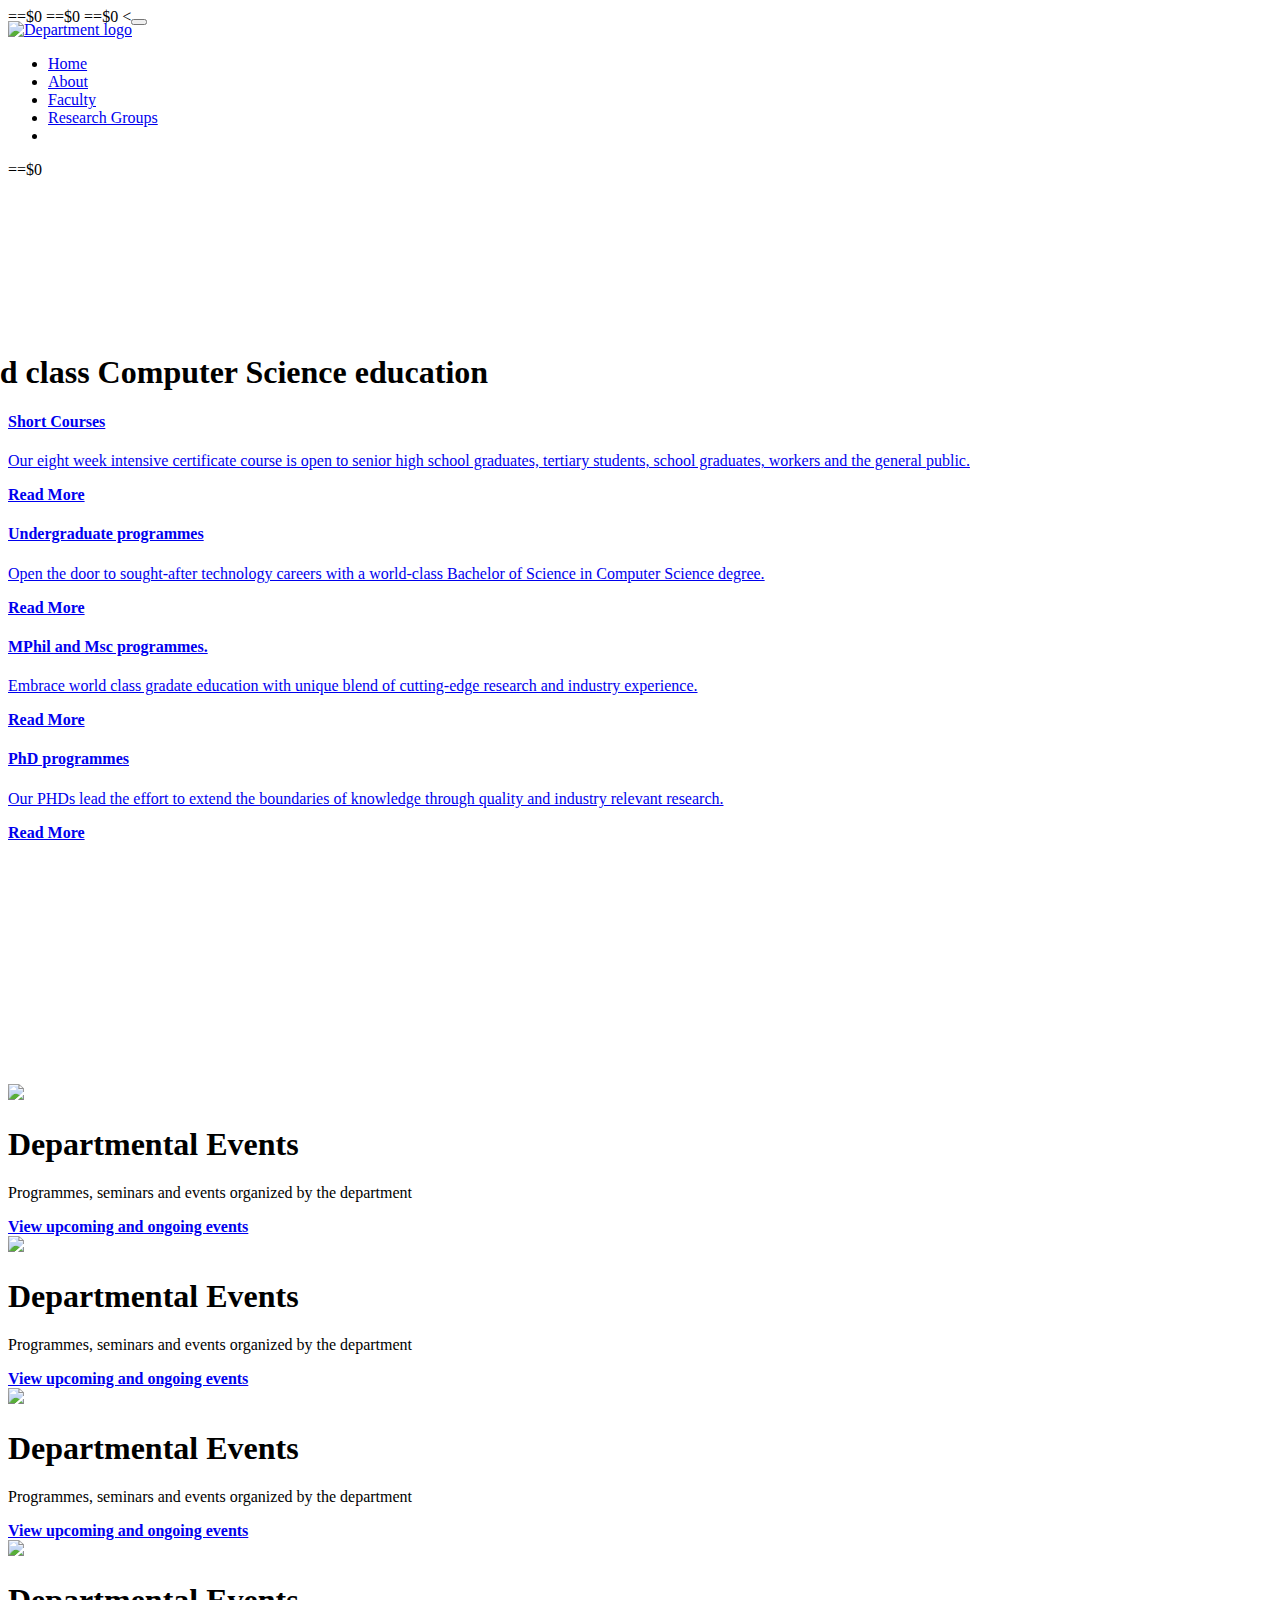
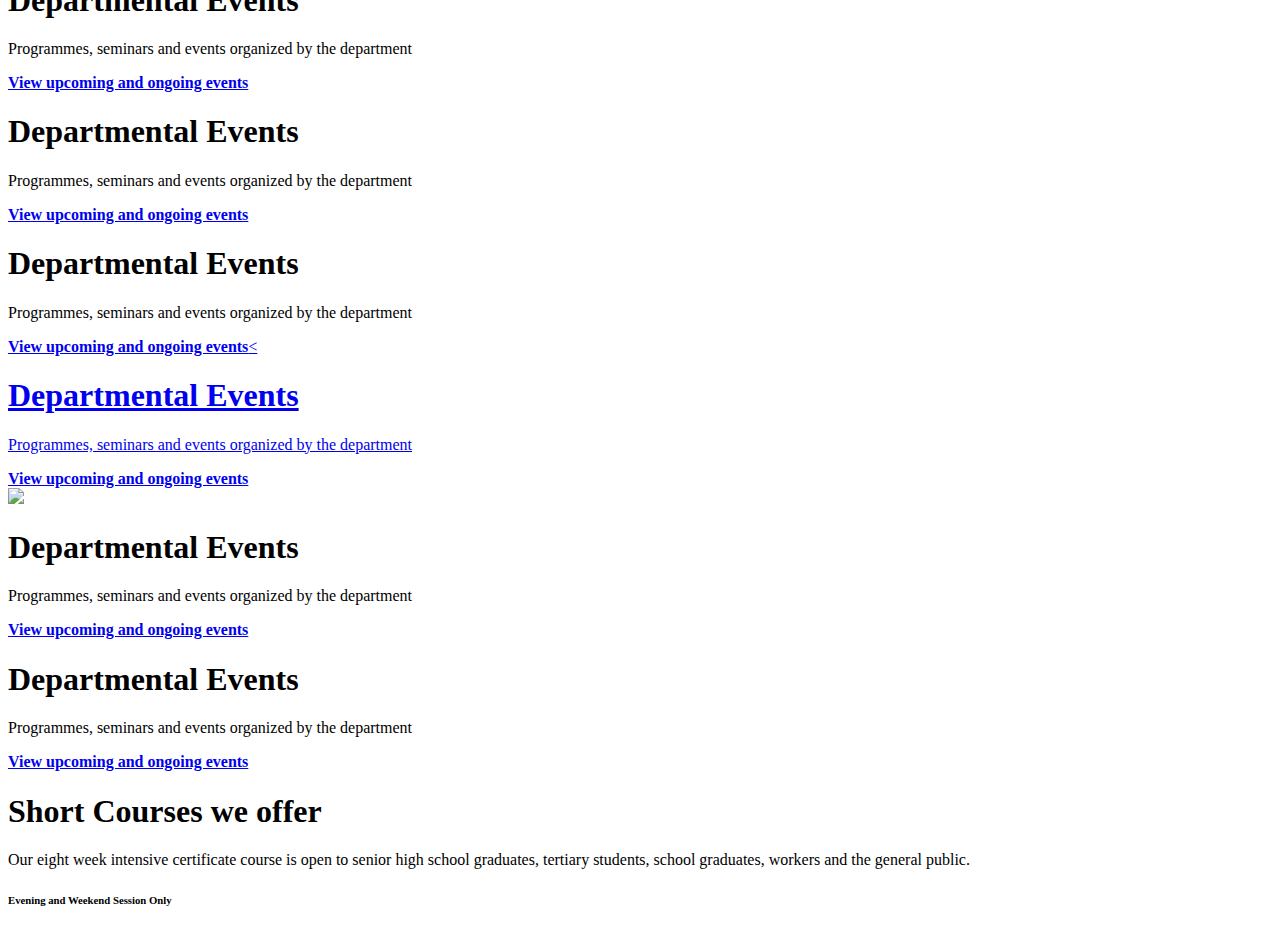
==== index.html @ b1f490f4 "First Commit" ====
<!DOCTYPE html>
<html lang="en">
<head>
 <!-- Mobile Speicif Meta -->
 <meta name="viewport" content="width=device-width, initial-scale=1, shrink-to-fit=no">
    <!--Fvicon -->
    <link rel="shortcut icon" href="img/fav.png"">==$0
    <!-- Meta Description -->
    <meta name="description" content="Department of Computer Science, University of Ghana Legon">
    <!-- Meta Keyword -->
    <meta name="keywords" content="Department of Computer Science, University of Ghana Legon">
    <!-- Meta Character Set -->
    <meta charset="UTF-8">
    <!-- Site Title -->
    <title>Department of Computer Science</title>
    <! rel="shortcut icon" href="/img/fav.png" type="image/vnd.microsoft.icon">==$0
    <link href="https://fonts.googleapis.com/css?family=Poppins:100,200,400,300,500,600,700" rel="stylesheet">
<!--CSS
=============================================-->
<link rel="stylesheet" href="css/linearicons.css">
<link rel="stylesheet" href="css/font-awesome.min.css">
<link rel="stylesheet" href="css/bootstrap.css">
<link rel="stylesheet" href="css/magnific-popup.css">
<link rel="stylesheet" href="css/nice-select.css">
<link rel="stylesheet" href="css/animate.min.css">
<link rel="stylesheet" href="css/owl.carousel.css">
<link rel="stylesheet" href="css/jquery-ui.css">
<link rel="stylesheet" href="css/main.css">
<script type="text/javascript" charset="UTF-8" src="https://maps.googleapis.com/maps-api-v3/api/js/55/1/intl/en_gb/common.js"></script>
<script type="text/javascript" charset="UTF-8" src="https://maps.googleapis.com/maps-api-v3/api/js/55/1/intl/en_gb/util.js"></script>==$0
<script type="text/javascript" charset="UTF-8" src="https://maps.googleapis.com/maps-api-v3/api/js/55/1/intl/en_gb/map.js"></script>
</head>
<body>
    <<button type="button" id="mobile-nav-toggle">
        <i class="lnr lnr-menu">
        </i></button>
        <header id="header" class="">
            <div class="header-top">
                <div class="container">
                    <div class="row text-center">
                    </div></div></div><div class="container main-menu" style="margin-top:-35px"><div class="row align-items-center justify-content-between d-flex" style="margin-top: 30px"><div id="logo"><a href="/"><img src="img/comScience_logo.png" alt="Department logo" title="" style="width:250px"></a></div><nav id="nav-menu-container"><ul class="nav-menu sf-js-enabled sf-arrows" style="touch-action: pan-y;"><li><a href="/">Home</a></li><li><a href="/about">About</a></li><li><a href="/faculty">Faculty</a></li><li><a href="/research-labs">Research Groups</a></li><li></li></ul></nav><!-- #nav-menu-container--></div></div></header>
<!-- #header -->
                    <!-- start banner Area -->
                    <section class="banner-area relative" id="home">==$0
             <div class="overlay overlay-bg"><div class="video-container"></div><video autoplay="false" muted="" loop="" id="" width="100%" height="67%" style="object-fit:cover" poster="/img/index-poster.jpg"><source src="video-bg.mp4" type="video/mp4">			Your browser does not support HTML5 video.</video></div>
             <div class="container"><div class="row fullscreen d-flex align-items-center justify-content-between" style="height: 730px;"><div class="bg-video" id="bg-vids"></div><div class="banner-content col-lg-9 col-md-12" style="padding-top:-500px,padding-bottom:80px;margin-left:-300px "><h1 class="text-uppercase">Your gateway to world class Computer Science education</h1></div><section class="feature-area"><div class="container"><div class="row"><div class="col-lg-3"><a class="single-feature" href="/short-courses"><div class="title" id="shrtcourses"><h4>Short Courses</h4></div><div class="desc-wrap"><p>Our eight week intensive certificate course is open to senior high school graduates, tertiary students, school graduates, workers and the general public.</p><b>Read More</b></div></a></div><div class="col-lg-3"><a class="single-feature" href="/undergraduate"><div class="title" id="undergrad"> <h4>Undergraduate programmes</h4></div><div class="desc-wrap"><p>Open the door to sought-after technology careers with a world-class Bachelor of Science in Computer Science degree.</p><b>Read More</b></div></a></div><div class="col-lg-3"><a class="single-feature" href="/masters"><div class="title" id="mphilandmsc"><h4>MPhil and Msc programmes.</h4></div><div class="desc-wrap"><p>Embrace world class gradate education with unique blend of cutting-edge research and industry experience.</p><b>Read More</b></div></a></div><div class="col-lg-3"><a class="single-feature" href="/doctrate"><div class="title" id="phd"><h4>PhD programmes</h4></div><div class="desc-wrap"><p>Our PHDs lead the effort to extend the boundaries of knowledge through quality and industry relevant research.</p><b>Read More</b></div></a></div></div></div></section><script src="/js/vendor/focus.js">            <!-- <p class="pt-10 pb-10" style="padding-top:100px; color:white;font-weight:bold;width: 300px;text-align: justify">Embrace the future through the study of cutting-edge technologies in Computer Science and Information Technology
</p>--></script></div></div>
</section>
<!-- End banner Area-->
<!-- Start Insight Area-->
<!--include partial/insight-area.pug-->
<!-- End Insight Area-->
<!-- Start upcoming-event Area-->
<section class="upcoming-event-area section-gap"><div class="upcoming-events-area"><div class="upcoming-events-container"><div class="events-image"><img src="img/gallery/PHOTO-2019-03-04-14-42-37.jpg"></div><div class="menu-content"><div class="title"><h1>Departmental Events</h1><p>Programmes, seminars and events organized by the department</p><a href="/events"><b>View upcoming and ongoing events</b></a></div></div></div></div></section>
<div class="upcoming-events-area"><div class="upcoming-events-container"><div class="events-image"><img src="img/gallery/PHOTO-2019-03-04-14-42-37.jpg"></div><div class="menu-content"><div class="title"><h1>Departmental Events</h1><p>Programmes, seminars and events organized by the department</p><a href="/events"><b>View upcoming and ongoing events</b></a></div></div></div></div>
<div class="upcoming-events-container"><div class="events-image"><img src="img/gallery/PHOTO-2019-03-04-14-42-37.jpg"></div><div class="menu-content"><div class="title"><h1>Departmental Events</h1><p>Programmes, seminars and events organized by the department</p><a href="/events"><b>View upcoming and ongoing events</b></a></div></div></div>
<div class="events-image"><img src="img/gallery/PHOTO-2019-03-04-14-42-37.jpg"></div>
<div class="menu-content"><div class="title"><h1>Departmental Events</h1><p>Programmes, seminars and events organized by the department</p><a href="/events"><b>View upcoming and ongoing events</b></a></div></div>
<div class="title"><h1>Departmental Events</h1><p>Programmes, seminars and events organized by the department</p><a href="/events"><b>View upcoming and ongoing events</b></a></div>
<h1>Departmental Events</h1>
<p>Programmes, seminars and events organized by the department</p>
<a href="/events"><b>View upcoming and ongoing events</b><
<div class="title"><h1>Departmental Events</h1><p>Programmes, seminars and events organized by the department</p><a href="/events"><b>View upcoming and ongoing events</b></a></div>
<section class="upcoming-event-area section-gap"><div class="upcoming-events-area"><div class="upcoming-events-container"><div class="events-image"><img src="img/gallery/PHOTO-2019-03-04-14-42-37.jpg"></div><div class="menu-content"><div class="title"><h1>Departmental Events</h1><p>Programmes, seminars and events organized by the department</p><a href="/events"><b>View upcoming and ongoing events</b></a></div></div></div></div><div class="title"><h1>Departmental Events</h1><p>Programmes, seminars and events organized by the department</p><a href="/events"><b>View upcoming and ongoing events</b></a></div></section>
<!-- Start Short-course Area-->
<section class="popular-course-area section-gap"><div class="container"><div class="row d-flex justify-content-center"><div class="menu-content pb-40 col-lg-8"><div class="title text-center"><h1 class="mb-10">Short Courses we offer</h1><p>Our eight week intensive certificate course is open to senior high school graduates, tertiary students, school graduates, workers and the general public.</p><h6>Evening and Weekend Session Only</h6></div></div></div></div></section>

</body>
</html>
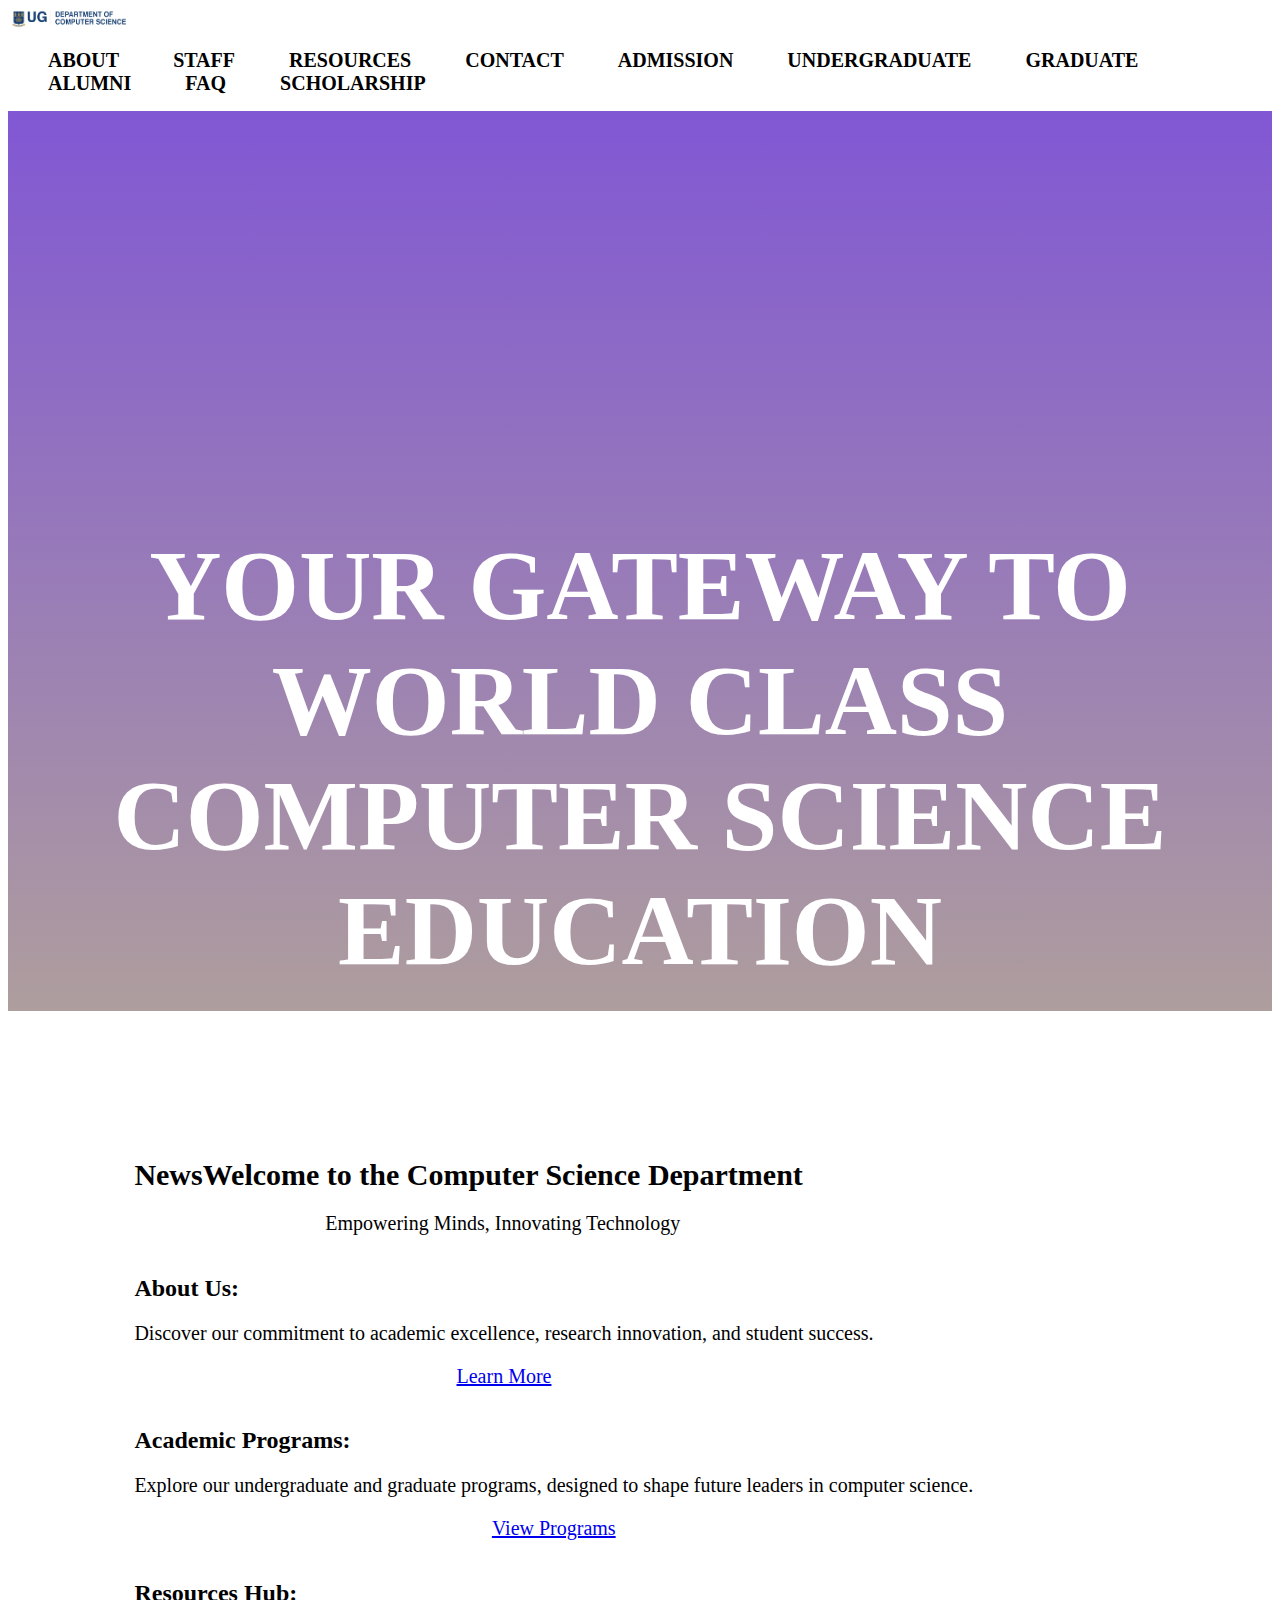
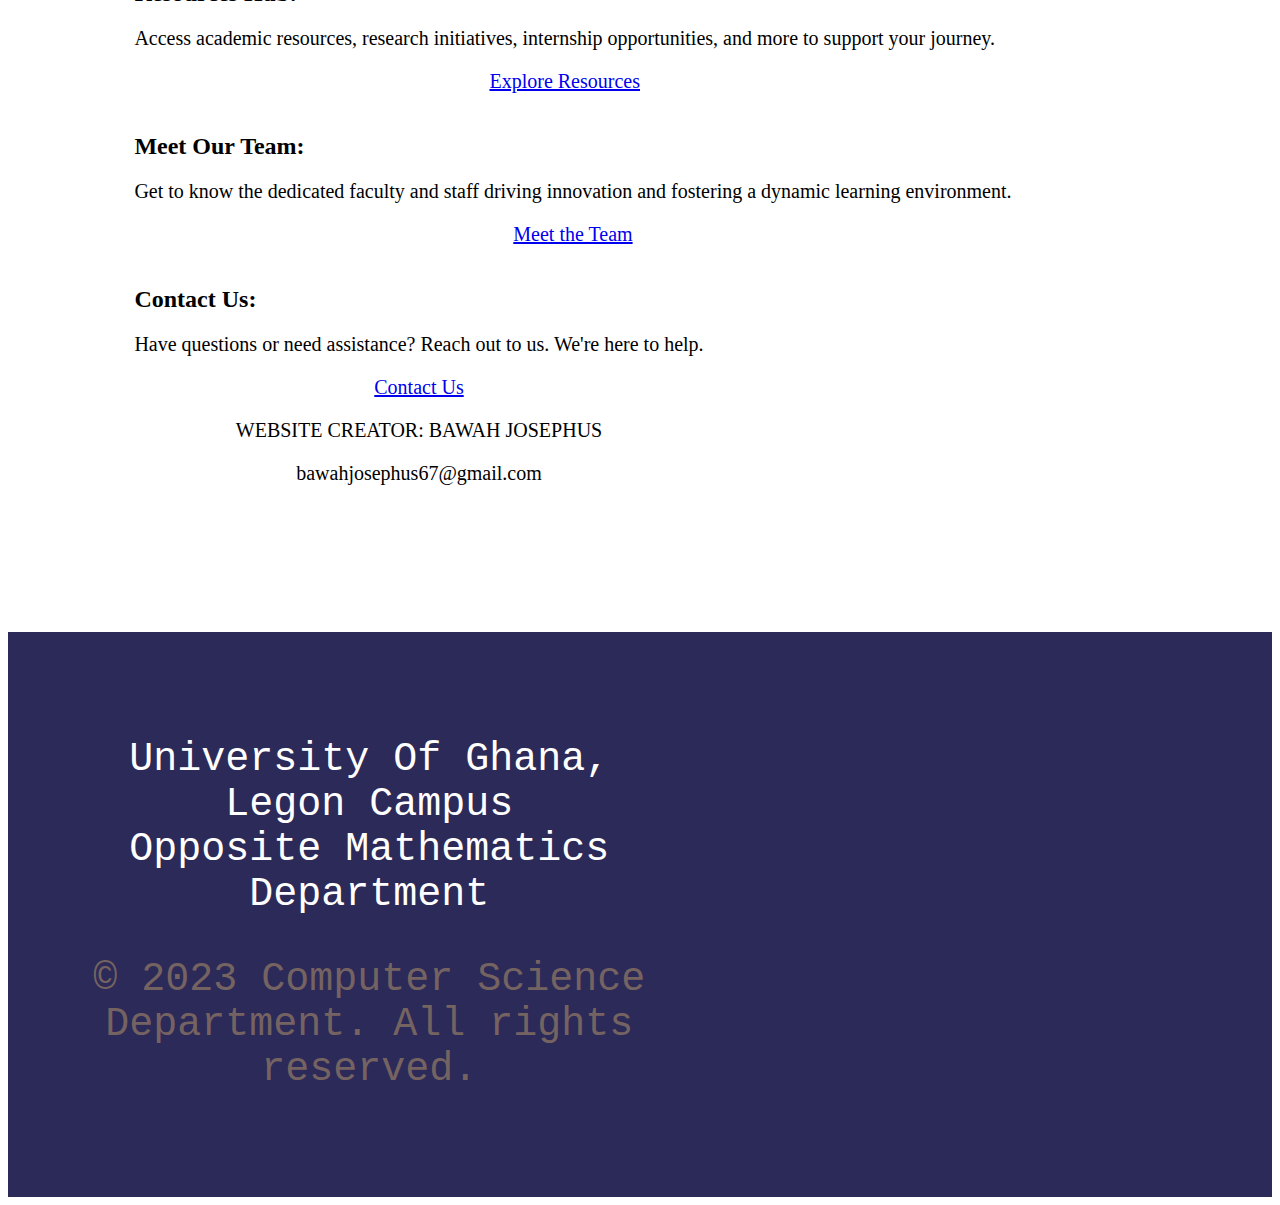
==== commit 78cd1d41: "second commit" ====
--- a/index.html
+++ b/index.html
@@ -1,69 +1,121 @@
 <!DOCTYPE html>
 <html lang="en">
-<head>
- <!-- Mobile Speicif Meta -->
- <meta name="viewport" content="width=device-width, initial-scale=1, shrink-to-fit=no">
-    <!--Fvicon -->
-    <link rel="shortcut icon" href="img/fav.png"">==$0
-    <!-- Meta Description -->
-    <meta name="description" content="Department of Computer Science, University of Ghana Legon">
-    <!-- Meta Keyword -->
-    <meta name="keywords" content="Department of Computer Science, University of Ghana Legon">
-    <!-- Meta Character Set -->
-    <meta charset="UTF-8">
-    <!-- Site Title -->
-    <title>Department of Computer Science</title>
-    <! rel="shortcut icon" href="/img/fav.png" type="image/vnd.microsoft.icon">==$0
-    <link href="https://fonts.googleapis.com/css?family=Poppins:100,200,400,300,500,600,700" rel="stylesheet">
-<!--CSS
-=============================================-->
-<link rel="stylesheet" href="css/linearicons.css">
-<link rel="stylesheet" href="css/font-awesome.min.css">
-<link rel="stylesheet" href="css/bootstrap.css">
-<link rel="stylesheet" href="css/magnific-popup.css">
-<link rel="stylesheet" href="css/nice-select.css">
-<link rel="stylesheet" href="css/animate.min.css">
-<link rel="stylesheet" href="css/owl.carousel.css">
-<link rel="stylesheet" href="css/jquery-ui.css">
-<link rel="stylesheet" href="css/main.css">
-<script type="text/javascript" charset="UTF-8" src="https://maps.googleapis.com/maps-api-v3/api/js/55/1/intl/en_gb/common.js"></script>
-<script type="text/javascript" charset="UTF-8" src="https://maps.googleapis.com/maps-api-v3/api/js/55/1/intl/en_gb/util.js"></script>==$0
-<script type="text/javascript" charset="UTF-8" src="https://maps.googleapis.com/maps-api-v3/api/js/55/1/intl/en_gb/map.js"></script>
-</head>
-<body>
-    <<button type="button" id="mobile-nav-toggle">
-        <i class="lnr lnr-menu">
-        </i></button>
-        <header id="header" class="">
-            <div class="header-top">
-                <div class="container">
-                    <div class="row text-center">
-                    </div></div></div><div class="container main-menu" style="margin-top:-35px"><div class="row align-items-center justify-content-between d-flex" style="margin-top: 30px"><div id="logo"><a href="/"><img src="img/comScience_logo.png" alt="Department logo" title="" style="width:250px"></a></div><nav id="nav-menu-container"><ul class="nav-menu sf-js-enabled sf-arrows" style="touch-action: pan-y;"><li><a href="/">Home</a></li><li><a href="/about">About</a></li><li><a href="/faculty">Faculty</a></li><li><a href="/research-labs">Research Groups</a></li><li></li></ul></nav><!-- #nav-menu-container--></div></div></header>
-<!-- #header -->
-                    <!-- start banner Area -->
-                    <section class="banner-area relative" id="home">==$0
-             <div class="overlay overlay-bg"><div class="video-container"></div><video autoplay="false" muted="" loop="" id="" width="100%" height="67%" style="object-fit:cover" poster="/img/index-poster.jpg"><source src="video-bg.mp4" type="video/mp4">			Your browser does not support HTML5 video.</video></div>
-             <div class="container"><div class="row fullscreen d-flex align-items-center justify-content-between" style="height: 730px;"><div class="bg-video" id="bg-vids"></div><div class="banner-content col-lg-9 col-md-12" style="padding-top:-500px,padding-bottom:80px;margin-left:-300px "><h1 class="text-uppercase">Your gateway to world class Computer Science education</h1></div><section class="feature-area"><div class="container"><div class="row"><div class="col-lg-3"><a class="single-feature" href="/short-courses"><div class="title" id="shrtcourses"><h4>Short Courses</h4></div><div class="desc-wrap"><p>Our eight week intensive certificate course is open to senior high school graduates, tertiary students, school graduates, workers and the general public.</p><b>Read More</b></div></a></div><div class="col-lg-3"><a class="single-feature" href="/undergraduate"><div class="title" id="undergrad"> <h4>Undergraduate programmes</h4></div><div class="desc-wrap"><p>Open the door to sought-after technology careers with a world-class Bachelor of Science in Computer Science degree.</p><b>Read More</b></div></a></div><div class="col-lg-3"><a class="single-feature" href="/masters"><div class="title" id="mphilandmsc"><h4>MPhil and Msc programmes.</h4></div><div class="desc-wrap"><p>Embrace world class gradate education with unique blend of cutting-edge research and industry experience.</p><b>Read More</b></div></a></div><div class="col-lg-3"><a class="single-feature" href="/doctrate"><div class="title" id="phd"><h4>PhD programmes</h4></div><div class="desc-wrap"><p>Our PHDs lead the effort to extend the boundaries of knowledge through quality and industry relevant research.</p><b>Read More</b></div></a></div></div></div></section><script src="/js/vendor/focus.js">            <!-- <p class="pt-10 pb-10" style="padding-top:100px; color:white;font-weight:bold;width: 300px;text-align: justify">Embrace the future through the study of cutting-edge technologies in Computer Science and Information Technology
-</p>--></script></div></div>
-</section>
-<!-- End banner Area-->
-<!-- Start Insight Area-->
-<!--include partial/insight-area.pug-->
-<!-- End Insight Area-->
-<!-- Start upcoming-event Area-->
-<section class="upcoming-event-area section-gap"><div class="upcoming-events-area"><div class="upcoming-events-container"><div class="events-image"><img src="img/gallery/PHOTO-2019-03-04-14-42-37.jpg"></div><div class="menu-content"><div class="title"><h1>Departmental Events</h1><p>Programmes, seminars and events organized by the department</p><a href="/events"><b>View upcoming and ongoing events</b></a></div></div></div></div></section>
-<div class="upcoming-events-area"><div class="upcoming-events-container"><div class="events-image"><img src="img/gallery/PHOTO-2019-03-04-14-42-37.jpg"></div><div class="menu-content"><div class="title"><h1>Departmental Events</h1><p>Programmes, seminars and events organized by the department</p><a href="/events"><b>View upcoming and ongoing events</b></a></div></div></div></div>
-<div class="upcoming-events-container"><div class="events-image"><img src="img/gallery/PHOTO-2019-03-04-14-42-37.jpg"></div><div class="menu-content"><div class="title"><h1>Departmental Events</h1><p>Programmes, seminars and events organized by the department</p><a href="/events"><b>View upcoming and ongoing events</b></a></div></div></div>
-<div class="events-image"><img src="img/gallery/PHOTO-2019-03-04-14-42-37.jpg"></div>
-<div class="menu-content"><div class="title"><h1>Departmental Events</h1><p>Programmes, seminars and events organized by the department</p><a href="/events"><b>View upcoming and ongoing events</b></a></div></div>
-<div class="title"><h1>Departmental Events</h1><p>Programmes, seminars and events organized by the department</p><a href="/events"><b>View upcoming and ongoing events</b></a></div>
-<h1>Departmental Events</h1>
-<p>Programmes, seminars and events organized by the department</p>
-<a href="/events"><b>View upcoming and ongoing events</b><
-<div class="title"><h1>Departmental Events</h1><p>Programmes, seminars and events organized by the department</p><a href="/events"><b>View upcoming and ongoing events</b></a></div>
-<section class="upcoming-event-area section-gap"><div class="upcoming-events-area"><div class="upcoming-events-container"><div class="events-image"><img src="img/gallery/PHOTO-2019-03-04-14-42-37.jpg"></div><div class="menu-content"><div class="title"><h1>Departmental Events</h1><p>Programmes, seminars and events organized by the department</p><a href="/events"><b>View upcoming and ongoing events</b></a></div></div></div></div><div class="title"><h1>Departmental Events</h1><p>Programmes, seminars and events organized by the department</p><a href="/events"><b>View upcoming and ongoing events</b></a></div></section>
-<!-- Start Short-course Area-->
-<section class="popular-course-area section-gap"><div class="container"><div class="row d-flex justify-content-center"><div class="menu-content pb-40 col-lg-8"><div class="title text-center"><h1 class="mb-10">Short Courses we offer</h1><p>Our eight week intensive certificate course is open to senior high school graduates, tertiary students, school graduates, workers and the general public.</p><h6>Evening and Weekend Session Only</h6></div></div></div></div></section>
+  <head>
+    <meta charset="UTF-8" />
+    <meta name="viewport" content="width=device-width, initial-scale=1.0" />
+    <meta name="robot" content="index,follow" />
+    <link rel="stylesheet" href="style.css" />
+    <link rel="icon" href="UG.png" />
+    <title>Computer Science Department</title>
+  </head>
+  <body>
+    <header>
+      <div class="navbar">
+        <img src="comScience_logo.png" alt="CS" class="logo" />
 
-</body>
-</html>+        <ul>
+          <li><a href="about.html">About</a></li>
+          <li><a href="staff.html">Staff</a></li>
+          <li><a href="resources.html"> Resources</a></li>
+          <li><a href="contact.html"> Contact</a></li>
+          <li><a href="admission.html"> Admission</a></li>
+          <li><a href="undergraduate.html"> Undergraduate</a></li>
+          <li><a href="graduate.html"> graduate</a></li>
+          <li><a href="alumni.html"> Alumni</a></li>
+          <li><a href="faq.html"> FAQ</a></li>
+          <li><a href="scholarship.html"> scholarship</a></li>
+        </ul>
+      </div>
+    </header>
+    <main>
+      <section class="sto">
+        <div id="main-div1">
+          <video
+            id="video-background"
+            autoplay
+            loop
+            muted
+            src="video-bg.mp4"
+            type="video/mp4"
+          ></video>
+          <div id="content">
+            <div>
+              <h1>YOUR GATEWAY TO WORLD CLASS COMPUTER SCIENCE EDUCATION</h1>
+            </div>
+          </div>
+        </div>
+        <div id="main-div2">
+          <h1>News</h1>
+          <header>
+            <h1>Welcome to the Computer Science Department</h1>
+            <p>Empowering Minds, Innovating Technology</p>
+          </header>
+
+          <section>
+            <h2>About Us:</h2>
+            <p>
+              Discover our commitment to academic excellence, research
+              innovation, and student success.
+            </p>
+            <p><a href="about.html">Learn More</a></p>
+          </section>
+
+          <section>
+            <h2>Academic Programs:</h2>
+            <p>
+              Explore our undergraduate and graduate programs, designed to shape
+              future leaders in computer science.
+            </p>
+            <p><a href="admission.html">View Programs</a></p>
+          </section>
+
+          <section>
+            <h2>Resources Hub:</h2>
+            <p>
+              Access academic resources, research initiatives, internship
+              opportunities, and more to support your journey.
+            </p>
+            <p><a href="resources.html">Explore Resources</a></p>
+          </section>
+
+          <section>
+            <h2>Meet Our Team:</h2>
+            <p>
+              Get to know the dedicated faculty and staff driving innovation and
+              fostering a dynamic learning environment.
+            </p>
+            <p><a href="staff.html">Meet the Team</a></p>
+          </section>
+
+          <section>
+            <h2>Contact Us:</h2>
+            <p>
+              Have questions or need assistance? Reach out to us. We're here to
+              help.
+            </p>
+            <p><a href="contact.html">Contact Us</a></p>
+            <p>WEBSITE CREATOR: BAWAH JOSEPHUS</p>
+            <p>bawahjosephus67@gmail.com</p>
+          </section>
+        </div>
+      </section>
+    </main>
+    <footer>
+      <div>
+        <ul>
+          <p>
+            University Of Ghana, Legon Campus <br />
+            Opposite Mathematics Department
+          </p>
+
+          <p>
+            <spam class="footer-spam"
+              >&copy; 2023 Computer Science Department. All rights
+              reserved.</spam
+            >
+          </p>
+        </ul>
+      </div>
+    </footer>
+  </body>
+</html>
--- a/style.css
+++ b/style.css
@@ -0,0 +1,623 @@
+.logo {
+  width: 10%;
+  cursor: pointer;
+}
+.navbar {
+  display: inline-block;
+}
+.navbar ul li {
+  list-style: none;
+  display: inline-block;
+  position: relative;
+  text-align: right;
+  font-weight: bolder;
+  font-family: Cambria, Cochin, Georgia, Times, "Times New Roman", serif;
+  list-style-type: none;
+  margin-right: 50px;
+}
+.navbar ul li a {
+  text-decoration: none;
+  color: black;
+  font-size: 20px;
+  font-weight: bolder;
+  text-transform: uppercase;
+  font-family: Cambria, Cochin, Georgia, Times, "Times New Roman", serif;
+}
+.navbar ul li::after {
+  content: "";
+  height: 3px;
+  width: 0;
+  background: white;
+  position: absolute;
+  left: 0;
+  bottom: -10px;
+}
+.navbar ul li:hover::after {
+  width: 100%;
+}
+.navbar ul li:hover {
+  animation: shake 0.4s;
+}
+#main-div1 {
+  position: relative;
+  width: 100%;
+  height: 100vh;
+  overflow: hidden;
+  background-image: linear-gradient(
+    rgba(80, 22, 195, 0.721),
+    rgba(95, 62, 62, 0.507)
+  );
+}
+
+#content {
+  position: relative;
+  z-index: 1;
+  display: flex;
+  justify-content: center;
+  align-items: center;
+  height: 100%;
+}
+#video-background {
+  position: absolute;
+  top: 0;
+  left: 0;
+  width: 100%;
+  height: 100%;
+  object-fit: cover;
+  z-index: -1;
+}
+
+#content div {
+  height: 200px;
+  text-align: center;
+  z-index: 1;
+}
+#content div h1 {
+  font-size: 100px;
+  color: white;
+  z-index: 1;
+  font-weight: bold;
+}
+
+#main-div2 {
+  width: 100%;
+  display: flex;
+  flex-wrap: wrap;
+  background-color: white;
+  padding: 10%;
+}
+#main-div2 h1 {
+  font-size: 30px;
+}
+#main-div2 p {
+  font-size: 20px;
+  text-align: center;
+  font-family: "Times New Roman", Times, serif;
+}
+
+footer {
+  color: white;
+  background-color: #2c2a58;
+  text-align: center;
+  font-size: 40px;
+  width: 100% !important;
+  display: flex;
+  -webkit-text-size-adjust: 100%;
+  font-family: "Courier New", Courier, monospace;
+}
+
+footer div {
+  display: flex;
+  justify-content: center;
+  align-items: center;
+  width: 50%;
+  flex-wrap: wrap;
+  position: relative;
+  padding: 2%;
+}
+
+.footer-spam {
+  opacity: 0.5;
+  color: #bd9c6c;
+}
+footer div ul a {
+  text-decoration: none;
+  color: white;
+  position: relative;
+}
+footer div ul {
+  list-style-type: none;
+}
+footer div ul a:hover {
+  text-decoration: underline;
+  color: #bd9c6c;
+}
+
+/* About Page */
+#about-main-div1 {
+  position: relative;
+  width: 100%;
+  height: 80vh;
+  display: flex;
+  flex-wrap: wrap;
+  overflow: hidden;
+  background-image: linear-gradient(
+      rgba(6, 23, 117, 0.768),
+      rgba(0, 0, 0, 0.507)
+    ),
+    url("under_grad_main - Copy (2).jpg");
+  background-size: cover;
+  background-position: center;
+}
+
+#about-main-div1 h1 {
+  color: white;
+  font-size: 80px;
+  text-align: center;
+  position: relative;
+  z-index: 1;
+  display: flex;
+  vertical-align: middle;
+  align-self: center;
+  margin-left: 40%;
+}
+#about-main-div2 {
+  text-align: justify;
+  font-size: 40px;
+  display: flex;
+  flex-wrap: wrap;
+  width: 100%;
+  padding: 5%;
+}
+#about-main-div2 h1 {
+  color: #3e3b82;
+  font-size: 24px;
+  text-align: center;
+}
+#about-main-div2 p {
+  font-size: 20px;
+  text-align: justify;
+}
+
+/* Contact Page */
+#contact-main-div1 {
+  position: relative;
+  width: 100%;
+  height: 80vh;
+  display: flex;
+  flex-wrap: wrap;
+  overflow: hidden;
+  background-image: linear-gradient(
+      rgba(6, 23, 117, 0.768),
+      rgba(0, 0, 0, 0.507)
+    ),
+    url("under_grad_main - Copy (2).jpg");
+  background-size: cover;
+  background-position: center;
+}
+
+#contact-main-div1 h1 {
+  color: white;
+  font-size: 80px;
+  text-align: center;
+  position: relative;
+  z-index: 1;
+  display: flex;
+  vertical-align: middle;
+  align-self: center;
+  margin-left: 40%;
+}
+#contact-main-div2 {
+  text-align: justify;
+  font-size: 40px;
+  display: flex;
+  flex-wrap: wrap;
+  width: 100%;
+  padding: 10%;
+}
+#contact-main-div2 h1 {
+  color: #3e3b82;
+  font-size: 80px;
+  text-align: center;
+}
+#contact-main-div2 p {
+  font-size: 60px;
+  text-align: justify;
+}
+
+/* admission Page */
+#admission-main-div1 {
+  position: relative;
+  width: 100%;
+  height: 80vh;
+  display: flex;
+  flex-wrap: wrap;
+  overflow: hidden;
+  background-image: linear-gradient(
+      rgba(6, 23, 117, 0.768),
+      rgba(0, 0, 0, 0.507)
+    ),
+    url("under_grad_main - Copy (2).jpg");
+  background-size: cover;
+  background-position: center;
+}
+
+#admission-main-div1 h1 {
+  color: white;
+  font-size: 80px;
+  text-align: center;
+  position: relative;
+  z-index: 1;
+  display: flex;
+  vertical-align: middle;
+  align-self: center;
+  margin-left: 40%;
+}
+#admission-main-div2 {
+  text-align: justify;
+  font-size: 40px;
+  display: flex;
+  flex-wrap: wrap;
+  width: 100%;
+  padding: 5%;
+}
+#admission-main-div2 h1 {
+  color: #3e3b82;
+  font-size: 24px;
+  text-align: center;
+}
+#admission-main-div2 p {
+  font-size: 20px;
+  text-align: justify;
+}
+
+/* faq Page */
+#faq-main-div1 {
+  position: relative;
+  width: 100%;
+  height: 80vh;
+  display: flex;
+  flex-wrap: wrap;
+  overflow: hidden;
+  background-image: linear-gradient(
+      rgba(6, 23, 117, 0.768),
+      rgba(0, 0, 0, 0.507)
+    ),
+    url("under_grad_main.jpg");
+  background-size: cover;
+  background-position: center;
+}
+
+#faq-main-div1 h1 {
+  color: white;
+  font-size: 80px;
+  text-align: center;
+  position: relative;
+  z-index: 1;
+  display: flex;
+  vertical-align: middle;
+  align-self: center;
+  margin-left: 40%;
+}
+#faq-main-div2 {
+  text-align: justify;
+  font-size: 40px;
+  display: flex;
+  flex-wrap: wrap;
+  width: 100%;
+  padding: 10%;
+}
+#faq-main-div2 h1 {
+  color: #3e3b82;
+  font-size: 24px;
+  text-align: center;
+}
+#faq-main-div2 p {
+  font-size: 20px;
+  text-align: justify;
+}
+
+/* undergraduate Page */
+#undergraduate-main-div1 {
+  position: relative;
+  width: 100%;
+  height: 80vh;
+  display: flex;
+  flex-wrap: wrap;
+  overflow: hidden;
+  background-image: linear-gradient(
+      rgba(6, 23, 117, 0.768),
+      rgba(0, 0, 0, 0.507)
+    ),
+    url("under_grad_main - Copy (2).jpg");
+  background-size: cover;
+  background-position: center;
+}
+
+#undergraduate-main-div1 h1 {
+  color: white;
+  font-size: 80px;
+  text-align: center;
+  position: relative;
+  z-index: 1;
+  display: flex;
+  vertical-align: middle;
+  align-self: center;
+  margin-left: 40%;
+}
+#undergraduate-main-div2 {
+  text-align: justify;
+  font-size: 40px;
+  display: flex;
+  flex-wrap: wrap;
+  width: 100%;
+  padding: 5%;
+}
+#undergraduate-main-div2 h1 {
+  color: #3e3b82;
+  font-size: 24px;
+  text-align: center;
+}
+#undergraduate-main-div2 p {
+  font-size: 20px;
+  text-align: justify;
+}
+
+/*graduate Page */
+#graduate-main-div1 {
+  position: relative;
+  width: 100%;
+  height: 80vh;
+  display: flex;
+  flex-wrap: wrap;
+  overflow: hidden;
+  background-image: linear-gradient(
+      rgba(6, 23, 117, 0.768),
+      rgba(0, 0, 0, 0.507)
+    ),
+    url("under_grad_main - Copy (2).jpg");
+  background-size: cover;
+  background-position: center;
+}
+
+#graduate-main-div1 h1 {
+  color: white;
+  font-size: 80px;
+  text-align: center;
+  position: relative;
+  z-index: 1;
+  display: flex;
+  vertical-align: middle;
+  align-self: center;
+  margin-left: 40%;
+}
+#graduate-main-div2 {
+  text-align: justify;
+  font-size: 40px;
+  display: flex;
+  flex-wrap: wrap;
+  width: 100%;
+  padding: 5%;
+}
+#graduate-main-div2 h1 {
+  color: #3e3b82;
+  font-size: 24px;
+  text-align: center;
+}
+#graduate-main-div2 p {
+  font-size: 20px;
+  text-align: justify;
+}
+
+/* alumni Page */
+#alumni-main-div1 {
+  position: relative;
+  width: 100%;
+  height: 80vh;
+  display: flex;
+  flex-wrap: wrap;
+  overflow: hidden;
+  background-image: linear-gradient(
+      rgba(6, 23, 117, 0.768),
+      rgba(0, 0, 0, 0.507)
+    ),
+    url("under_grad_main - Copy (2).jpg");
+  background-size: cover;
+  background-position: center;
+}
+
+#alumni-main-div1 h1 {
+  color: white;
+  font-size: 80px;
+  text-align: center;
+  position: relative;
+  z-index: 1;
+  display: flex;
+  vertical-align: middle;
+  align-self: center;
+  margin-left: 40%;
+}
+#alumni-main-div2 {
+  text-align: justify;
+  font-size: 40px;
+  display: flex;
+  flex-wrap: wrap;
+  width: 100%;
+  padding: 5%;
+}
+#alumni-main-div2 h1 {
+  color: #3e3b82;
+  font-size: 24px;
+  text-align: center;
+}
+#alumni-main-div2 p {
+  font-size: 20px;
+  text-align: justify;
+}
+
+/* staff Page */
+#staff-main-div1 {
+  position: relative;
+  width: 100%;
+  height: 80vh;
+  display: flex;
+  flex-wrap: wrap;
+  overflow: hidden;
+  background-image: linear-gradient(
+      rgba(6, 23, 117, 0.768),
+      rgba(0, 0, 0, 0.507)
+    ),
+    url("under_grad_main - Copy (2).jpg");
+  background-size: cover;
+  background-position: center;
+}
+
+#staff-main-div1 h1 {
+  color: white;
+  font-size: 80px;
+  text-align: center;
+  position: relative;
+  z-index: 1;
+  display: flex;
+  vertical-align: middle;
+  align-self: center;
+  margin-left: 40%;
+}
+#staff-main-div2 {
+  text-align: justify;
+  font-size: 20px;
+  display: flex;
+  flex-wrap: wrap;
+  width: 100%;
+  padding: 5%;
+}
+#staff-main-div2 h1 {
+  color: #3e3b82;
+  font-size: 24px;
+  text-align: center;
+}
+#staff-main-div2 p {
+  font-size: 20px;
+  text-align: justify;
+}
+
+/* resources Page */
+#resources-main-div1 {
+  position: relative;
+  width: 100%;
+  height: 80vh;
+  display: flex;
+  flex-wrap: wrap;
+  overflow: hidden;
+  background-image: linear-gradient(
+      rgba(6, 23, 117, 0.768),
+      rgba(0, 0, 0, 0.507)
+    ),
+    url("under_grad_main - Copy (2).jpg");
+  background-size: cover;
+  background-position: center;
+}
+
+#resources-main-div1 h1 {
+  color: white;
+  font-size: 24px;
+  text-align: center;
+  position: relative;
+  z-index: 1;
+  display: flex;
+  vertical-align: middle;
+  align-self: center;
+  margin-left: 40%;
+}
+#resources-main-div2 {
+  text-align: justify;
+  font-size: 40px;
+  display: flex;
+  flex-wrap: wrap;
+  width: 100%;
+  padding: 5%;
+}
+#resources-main-div2 h1 {
+  color: #3e3b82;
+  font-size: 24px;
+  text-align: center;
+}
+#resources-main-div2 p {
+  font-size: 20px;
+  text-align: justify;
+}
+
+#resources-main-div1 h1 {
+  color: white;
+  font-size: 24px;
+  text-align: center;
+  position: relative;
+  z-index: 1;
+  display: flex;
+  vertical-align: middle;
+  align-self: center;
+  margin-left: 40%;
+}
+#resources-main-div2 {
+  text-align: justify;
+  font-size: 40px;
+  display: flex;
+  flex-wrap: wrap;
+  width: 100%;
+  padding: 5%;
+}
+#resources-main-div2 h1 {
+  color: #3e3b82;
+  font-size: 24px;
+  text-align: center;
+}
+#resources-main-div2 p {
+  font-size: 20px;
+  text-align: justify;
+}
+
+/* scholarship page */
+#scholarship-main-div1 {
+  position: relative;
+  width: 100%;
+  height: 80vh;
+  display: flex;
+  flex-wrap: wrap;
+  overflow: hidden;
+  background-image: linear-gradient(
+      rgba(6, 23, 117, 0.768),
+      rgba(0, 0, 0, 0.507)
+    ),
+    url("under_grad_main - Copy (2).jpg");
+  background-size: cover;
+  background-position: center;
+}
+
+#scholarship-main-div1 h1 {
+  color: white;
+  font-size: 80px;
+  text-align: center;
+  position: relative;
+  z-index: 1;
+  display: flex;
+  vertical-align: middle;
+  align-self: center;
+  margin-left: 40%;
+}
+#scholarship-main-div2 {
+  text-align: justify;
+  font-size: 40px;
+  display: flex;
+  flex-wrap: wrap;
+  width: 100%;
+  padding: 5%;
+}
+#scholarship-main-div2 h1 {
+  color: #3e3b82;
+  font-size: 24px;
+  text-align: center;
+}
+#scholarship-main-div2 p {
+  font-size: 20px;
+  text-align: justify;
+}
